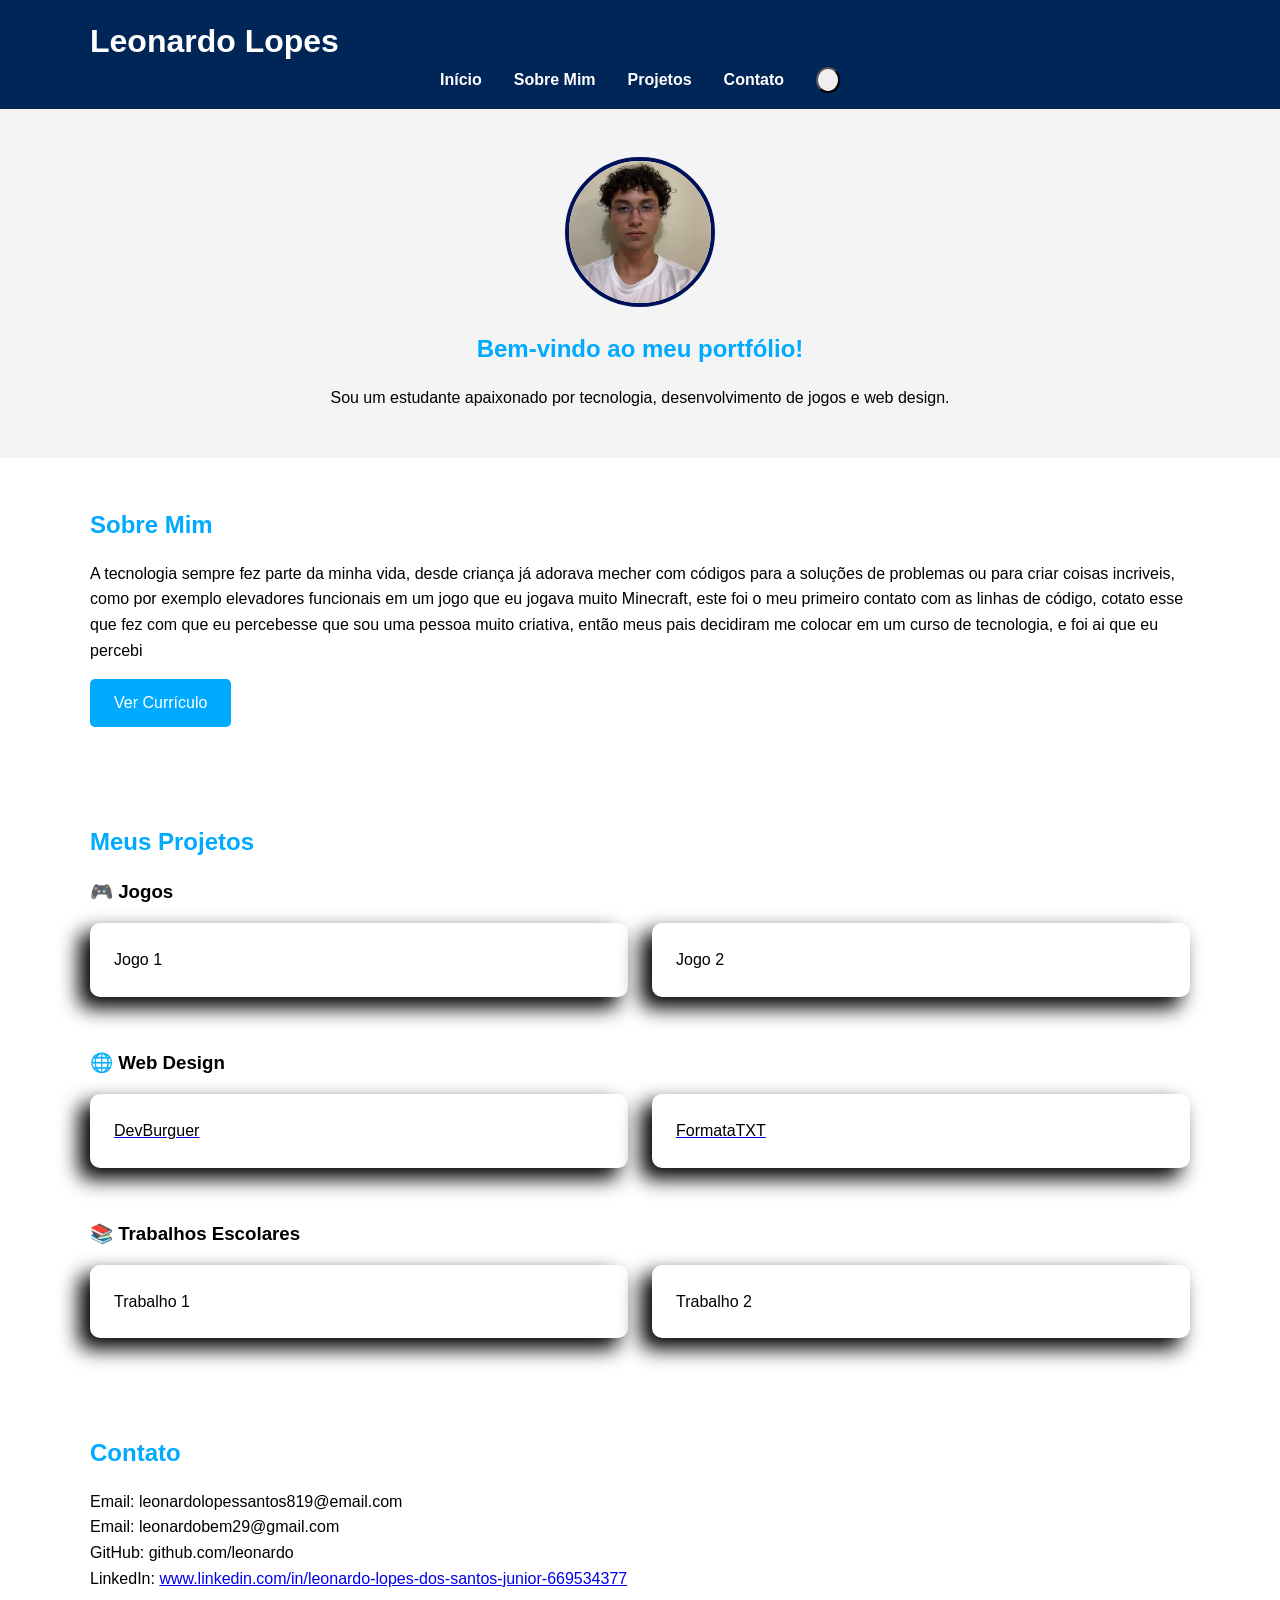
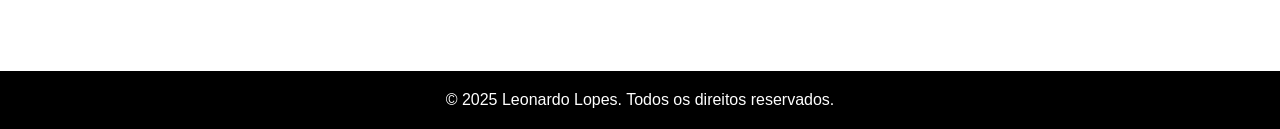
==== index.html @ fac5d2e3 "portfólio" ====
<!DOCTYPE html>
<html lang="pt-BR">
<head>
  <meta charset="UTF-8">
  <meta name="viewport" content="width=device-width, initial-scale=1.0">
  <title>Portfólio | Leonardo Lopes</title>
  <link rel="stylesheet" href="style.css">
</head>
<body>
  <header>
    <div class="container">
      <h1>Leonardo Lopes</h1>
      <nav>
        <ul>
          <li><a href="#home">Início</a></li>
          <li><a href="#sobre">Sobre Mim</a></li>
          <li><a href="#projetos">Projetos</a></li>
          <li><a href="#contato">Contato</a></li>
<button onclick="tema()" class="tema"></button>
        </ul>
      </nav>
      
    </div>

  </header>

  <section id="home" class="hero">
    <div class="container">
      <img src="./img/foto de frente quadrada 2.jpg" alt="Foto de Leonardo" class="foto">
      <h2>Bem-vindo ao meu portfólio!</h2>
      <p>Sou um estudante apaixonado por tecnologia, desenvolvimento de jogos e web design.</p>
    </div>
  </section>

  <section id="sobre" class="sobre">
    <div class="container">
      <h2>Sobre Mim</h2>
      <p>A tecnologia sempre fez parte da minha vida, desde criança já adorava mecher com códigos para a soluções de problemas ou para criar coisas incriveis, como por exemplo elevadores funcionais em um jogo que eu jogava muito Minecraft, este foi o meu primeiro contato com as linhas de código, cotato esse que fez com que eu percebesse que sou uma pessoa muito criativa, então meus pais decidiram me colocar em um curso de tecnologia, e foi ai que eu percebi </p>
      <a href="curriculo.pdf" target="_blank" class="btn">Ver Currículo</a>
    </div>
  </section>

  <section id="projetos" class="projetos">
    <div class="container">
      <h2>Meus Projetos</h2>

      <h3>🎮 Jogos</h3>
      <div class="grid">
        <div class="card">Jogo 1</div>
        <div class="card">Jogo 2</div>
      </div>
      <br><br>

      <h3>🌐 Web Design</h3>
      <div class="grid">
        <a href="./DevBurguer/totem/inicio.html">
          <div class="card">DevBurguer</div>
        </a>
        <a href="./editor com formatação/formataTXT/Formata.html">
          <div class="card">FormataTXT</div>
        </a>
      </div>
      <br><br>

      <h3>📚 Trabalhos Escolares</h3>
      <div class="grid">
        <div class="card">Trabalho 1</div>
        <div class="card">Trabalho 2</div>
      </div>
    </div>
  </section>

  <section id="contato" class="contato">
    <div class="container">
      <h2>Contato</h2>
      <p>Email: leonardolopessantos819@email.com</p>
      <p>Email: leonardobem29@gmail.com</p>
      <p>GitHub: github.com/leonardo</p>
       <p>
LinkedIn: 
<a href="https://www.linkedin.com/in/leonardo-lopes-dos-santos-junior-669534377" target="_blank">
www.linkedin.com/in/leonardo-lopes-dos-santos-junior-669534377
</a>
</p>

    </div>
  </section>

  <footer>
    <p>&copy; 2025 Leonardo Lopes. Todos os direitos reservados.</p>
  </footer>


  <script src="./script.js"></script>
</body>
</html>
---- style.css ----
* {
  margin: 0;
  padding: 0;
  box-sizing: border-box;
}

body {
  font-family: Arial, sans-serif;
  background-color: #ffffff;
  color: #000;
  line-height: 1.6;
  transition: ease 0.7s;
}

header {
  background-color: #002657;
  color: #fff;
  padding: 1rem 0;
  position: sticky;
  top: 0;
  z-index: 1000;
  transition: ease 0.7s;
}

.container {
  width: 90%;
  max-width: 1100px;
  margin: auto;
  transition: ease 0.7s;
  
}

nav ul {
  display: flex;
  list-style: none;
  justify-content: center;
  gap: 2rem;
transition: ease 0.7s;
}

nav a {
  color: #fff;
  text-decoration: none;
  font-weight: bold;
  transition: ease 0.7s;
}

nav a:hover {
  color: #00aaff;
  transition: ease 0.7s;
}

.hero {
  background-color: #f4f4f4;
  text-align: center;
  padding: 3rem 0;
  transition: ease 0.7s;
}

.foto {
  width: 150px;
  border-radius: 50%;
  border: 4px solid #00115a;
  margin-bottom: 1rem;
  transition: ease 0.7s;
}

.sobre, .projetos, .contato {
  padding: 3rem 0;
  transition: ease 0.7s;
}

h2 {
  color: #00aaff;
  margin-bottom: 1rem;
  transition: ease 0.7s;
}

.btn {
  display: inline-block;
  background-color: #00aaff;
  color: #fff;
  padding: 0.7rem 1.5rem;
  text-decoration: none;
  border-radius: 5px;
  margin-top: 1rem;
  transition: ease 0.7s;
}

.btn:hover {
  background-color: #0077cc;
  transition: ease 0.7s;
}

.grid {
  display: grid;
  grid-template-columns: repeat(auto-fit, minmax(250px, 1fr));
  gap: 1.5rem;
  margin-top: 1rem;
transition: ease 0.7s;
}

.card {
  background-color: #ffffff;
  color: #000000;
  padding: 1.5rem;
  border-radius: 10px;
  transition: transform 0.3s;
  box-shadow: -10px 10px 20px 1px black;
  transition: ease 0.7s;
}

.card:hover {
  transform: scale(1.05);
  background-color: #016496;
  color:white;
  transition: ease 0.7s;
}

footer {
  background-color: #000;
  color: #fff;
  text-align: center;
  padding: 1rem 0;
  margin-top: 2rem;
  transition: ease 0.7s;
}
.tema{
padding: 10px;
border-radius: 50%;
transition: ease 0.7s;
}

.dark-mode{
 
  background: rgb(0, 8, 51);
  color: white;
  transition: ease 0.7s;
}
.dark-mode .card{
   background-color: #0b2fff;
  color: #c6eaff;
  padding: 1.5rem;
  border-radius: 10px;
  box-shadow: -8px 7px 0px  rgb(255, 255, 255);
  transition: ease 0.7s;
}
.dark-mode .card:hover{

  transform: scale(1.05);
  background-color: #435fff;
  color:white;
transition: ease 0.7s;


}
.dark-mode .hero{
background-color: rgb(25, 29, 59);

transition: ease 0.7s;
}
.dark-mode .foto {
  width: 150px;
  border-radius: 50%;
  border: 4px solid #627efd;
  margin-bottom: 1rem;
  transition: ease 0.7s;
}
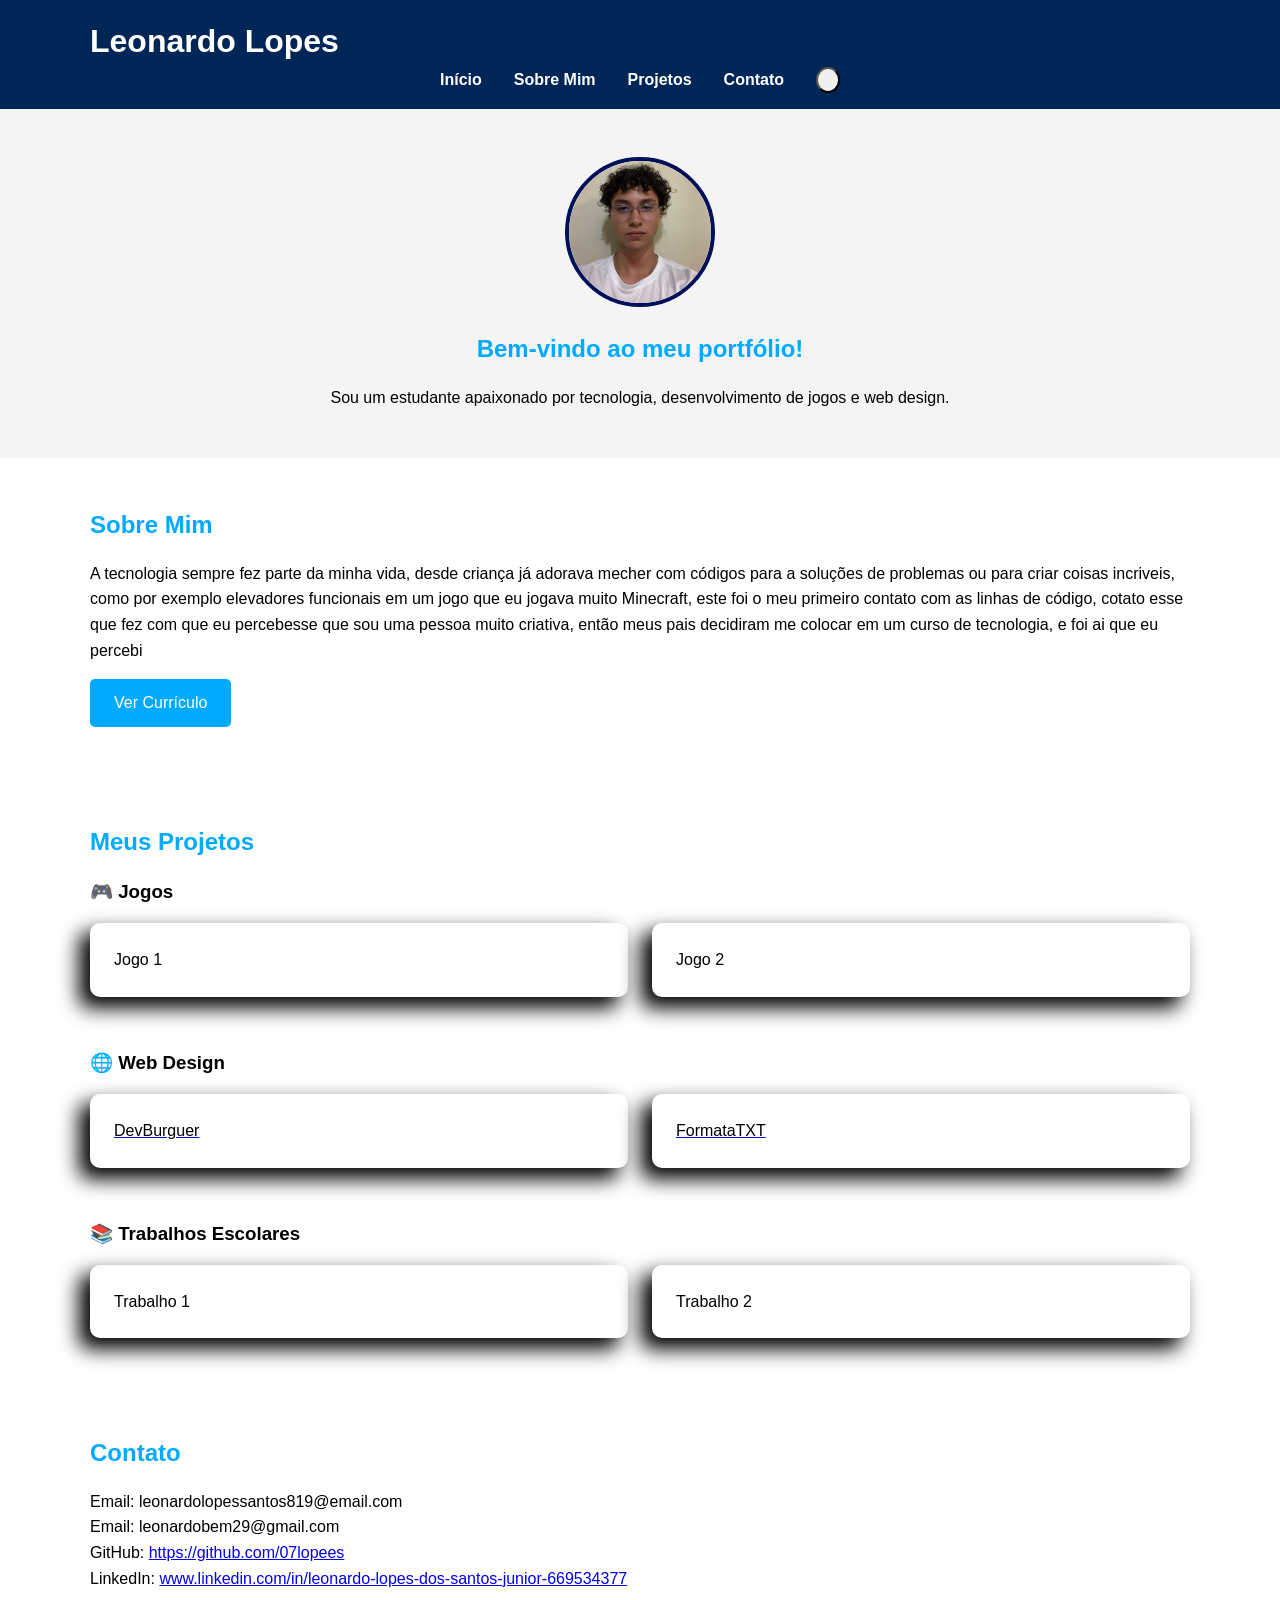
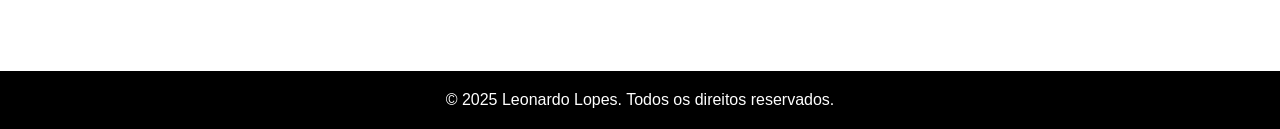
==== commit 83f8efd1: "Update index.html" ====
--- a/index.html
+++ b/index.html
@@ -36,7 +36,7 @@
     <div class="container">
       <h2>Sobre Mim</h2>
       <p>A tecnologia sempre fez parte da minha vida, desde criança já adorava mecher com códigos para a soluções de problemas ou para criar coisas incriveis, como por exemplo elevadores funcionais em um jogo que eu jogava muito Minecraft, este foi o meu primeiro contato com as linhas de código, cotato esse que fez com que eu percebesse que sou uma pessoa muito criativa, então meus pais decidiram me colocar em um curso de tecnologia, e foi ai que eu percebi </p>
-      <a href="curriculo.pdf" target="_blank" class="btn">Ver Currículo</a>
+       <a href="./currículo de Leonardo Lopes Dos Santos Junior.pdf" class="btn">Ver Currículo</a>
     </div>
   </section>
 
@@ -75,7 +75,7 @@
       <h2>Contato</h2>
       <p>Email: leonardolopessantos819@email.com</p>
       <p>Email: leonardobem29@gmail.com</p>
-      <p>GitHub: github.com/leonardo</p>
+      <p>GitHub: <a href="https://github.com/07lopees">https://github.com/07lopees</a></p>
        <p>
 LinkedIn: 
 <a href="https://www.linkedin.com/in/leonardo-lopes-dos-santos-junior-669534377" target="_blank">
@@ -94,3 +94,5 @@
   <script src="./script.js"></script>
 </body>
 </html>
+
+
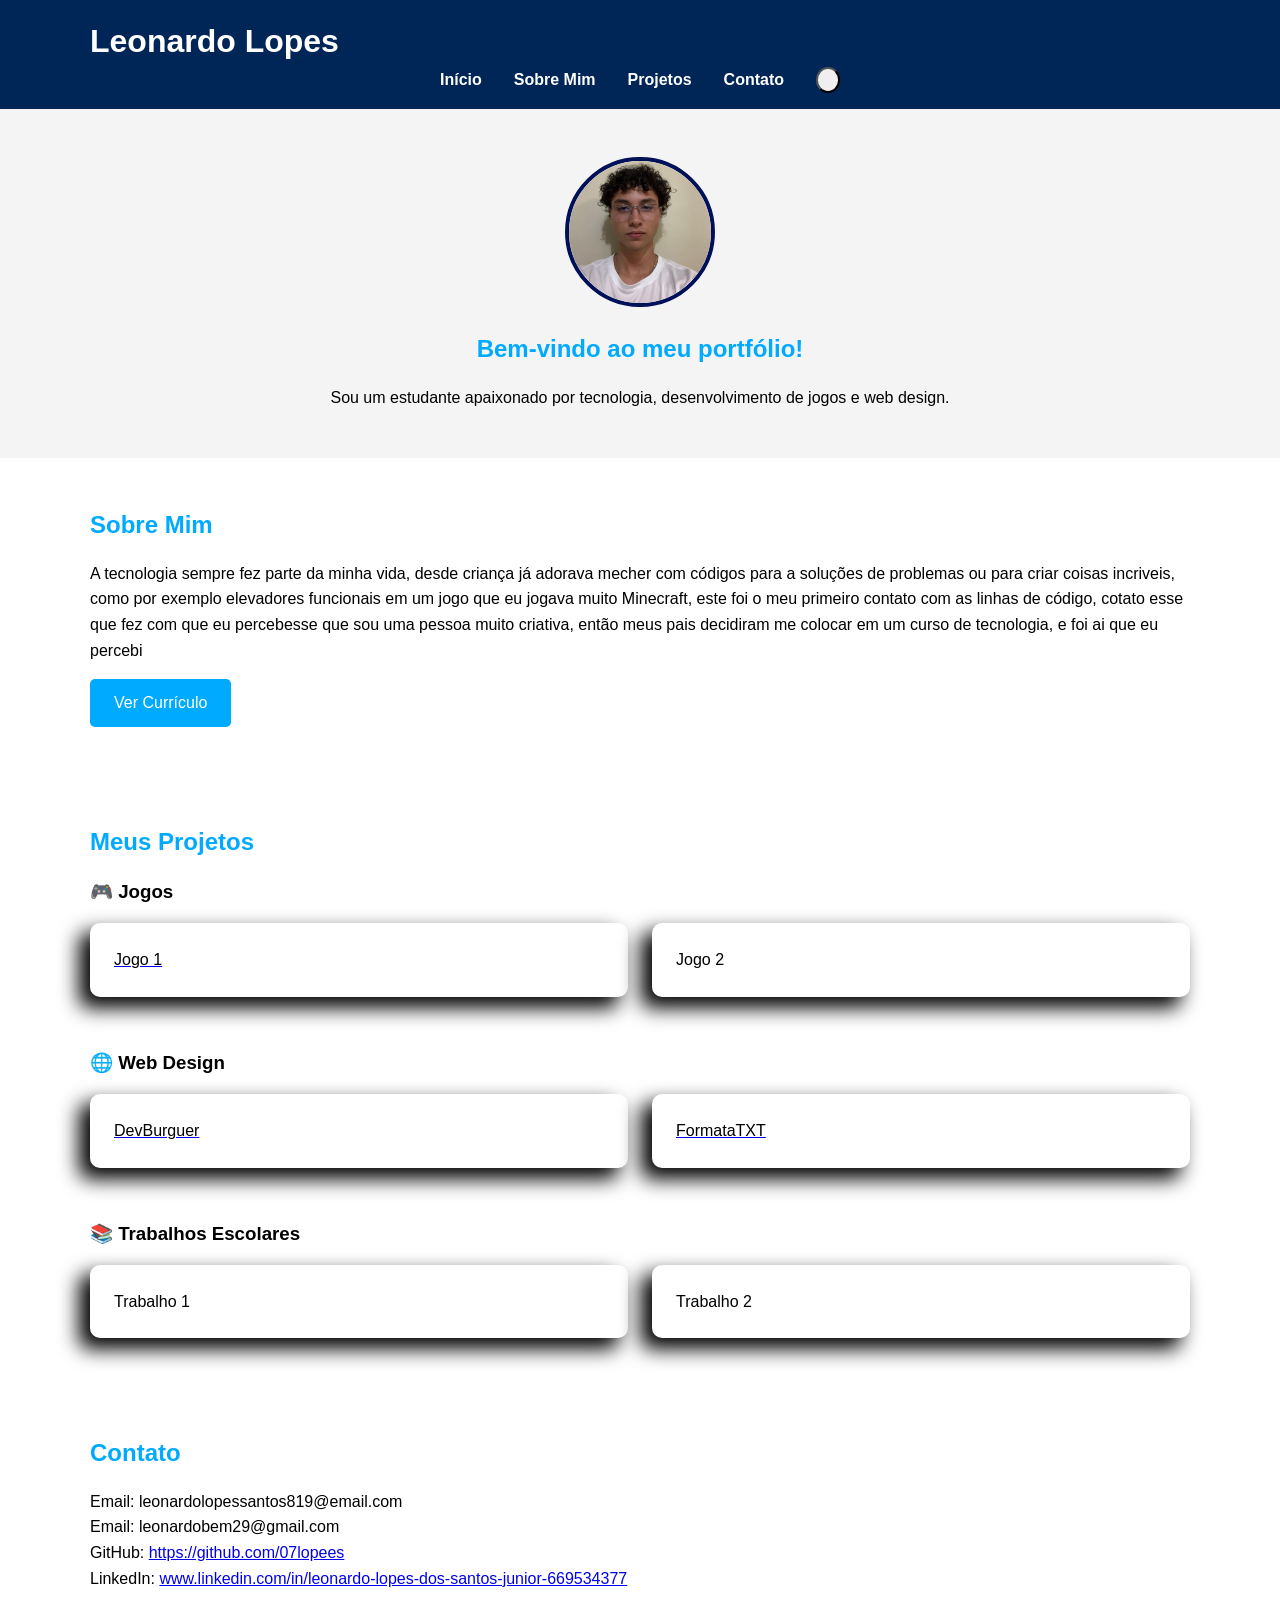
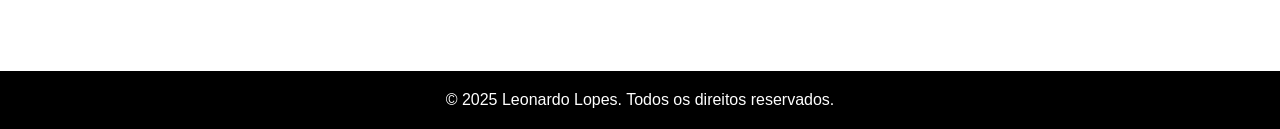
==== commit 4acc1e52: "Update index.html" ====
--- a/index.html
+++ b/index.html
@@ -46,7 +46,11 @@
 
       <h3>🎮 Jogos</h3>
       <div class="grid">
+        <a href = "./projeto da igreja/index.html">
+          
         <div class="card">Jogo 1</div>
+        </a>
+     
         <div class="card">Jogo 2</div>
       </div>
       <br><br>
@@ -75,7 +79,7 @@
       <h2>Contato</h2>
       <p>Email: leonardolopessantos819@email.com</p>
       <p>Email: leonardobem29@gmail.com</p>
-      <p>GitHub: <a href="https://github.com/07lopees">https://github.com/07lopees</a></p>
+      <p>GitHub: <a href="https://github.com/07lopees" target="_blank">https://github.com/07lopees</a></p>
        <p>
 LinkedIn: 
 <a href="https://www.linkedin.com/in/leonardo-lopes-dos-santos-junior-669534377" target="_blank">
@@ -96,3 +100,5 @@
 </html>
 
 
+
+
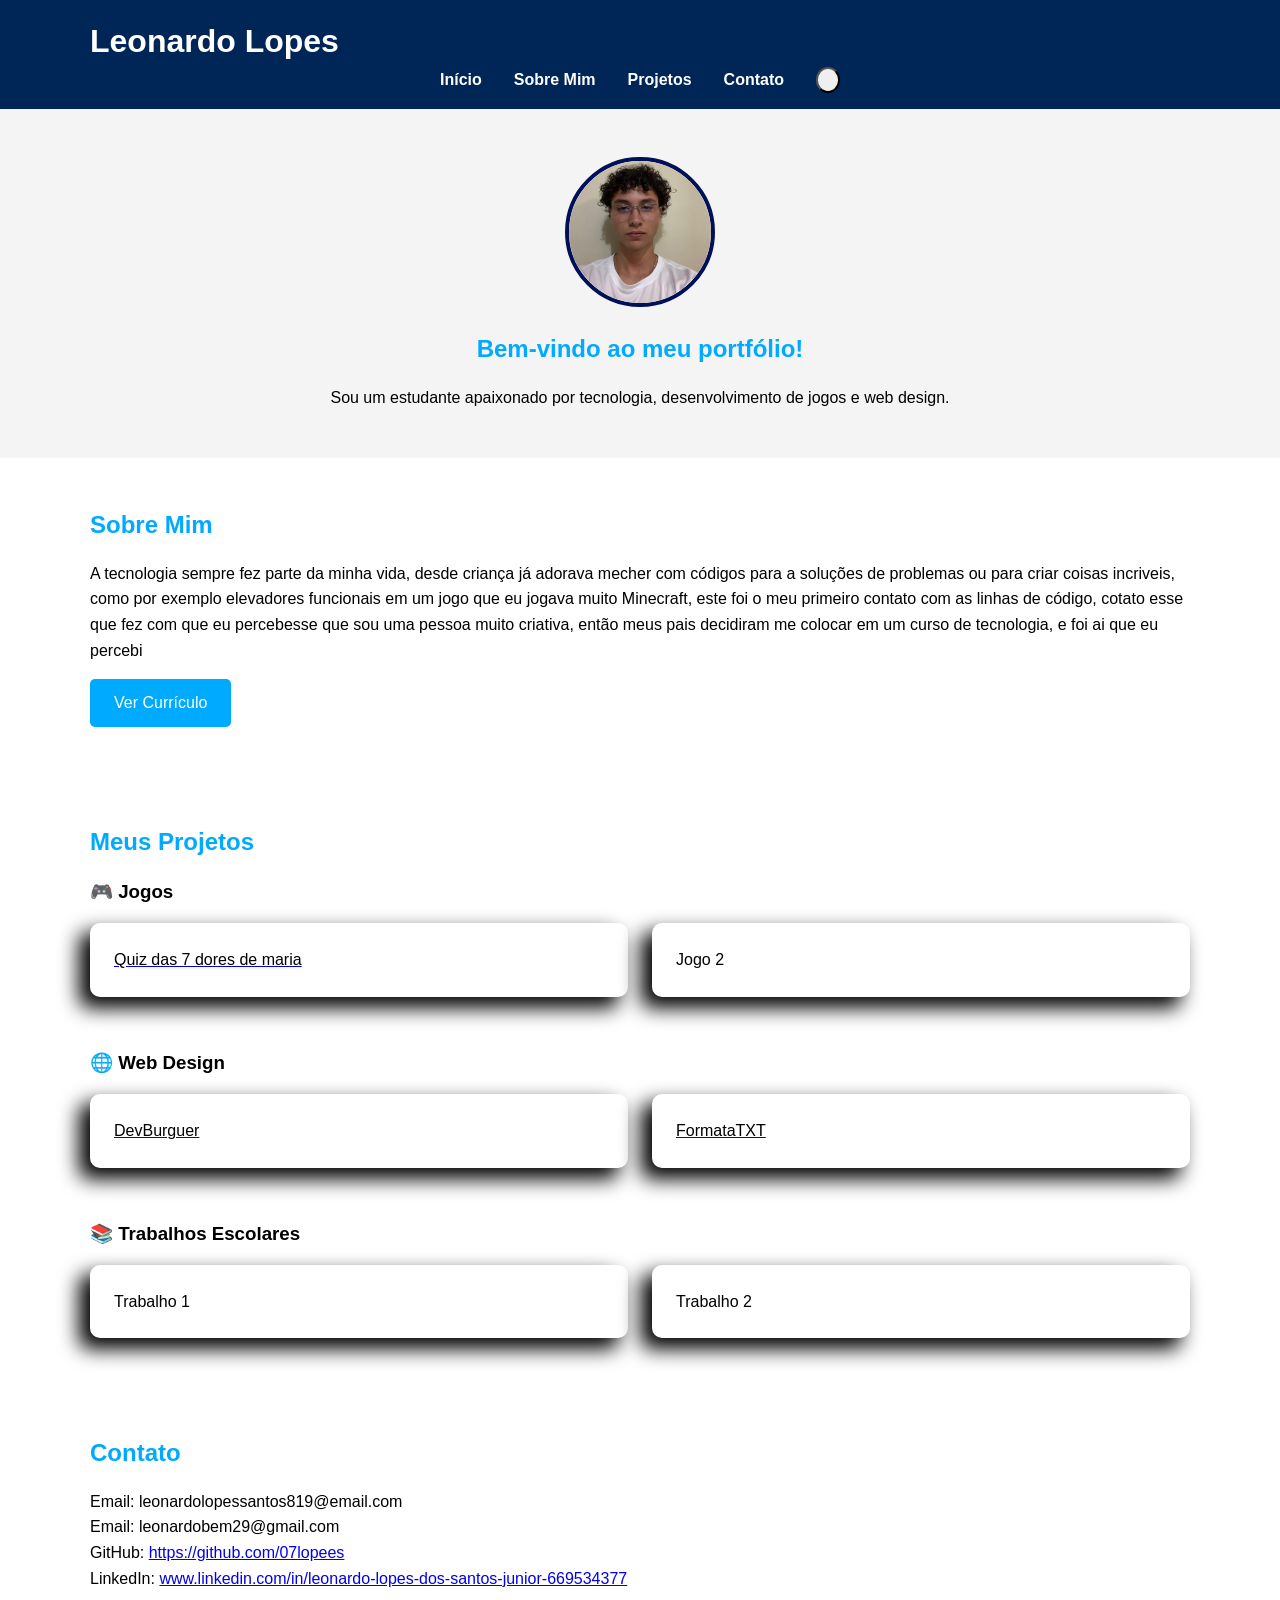
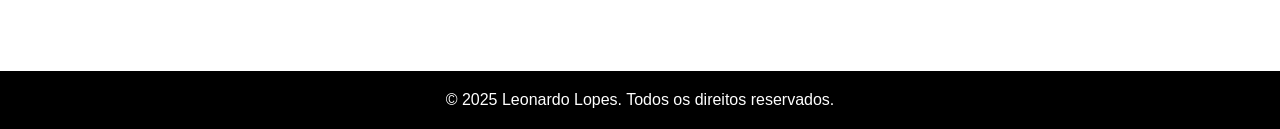
==== commit 05ef1cdc: "Update index.html" ====
--- a/index.html
+++ b/index.html
@@ -48,7 +48,7 @@
       <div class="grid">
         <a href = "./projeto da igreja/index.html">
           
-        <div class="card">Jogo 1</div>
+        <div class="card">Quiz das 7 dores de maria</div>
         </a>
      
         <div class="card">Jogo 2</div>
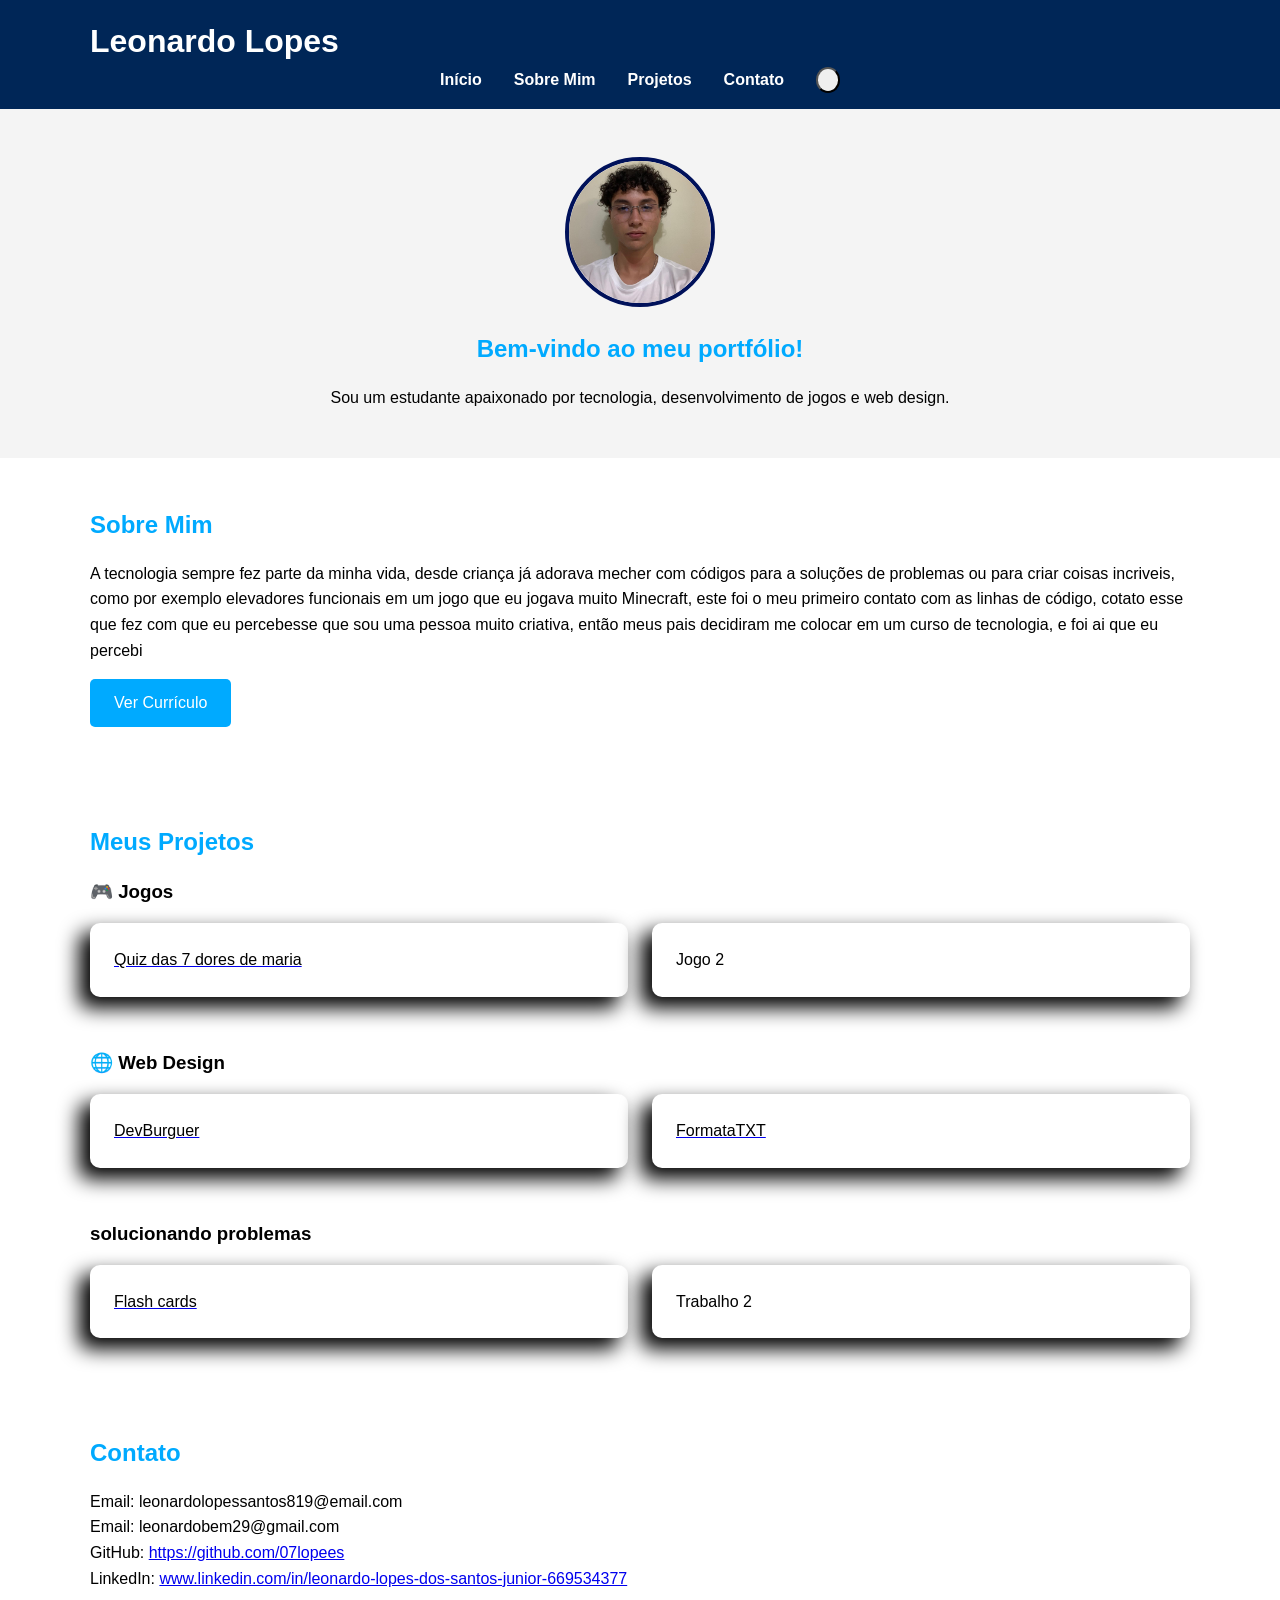
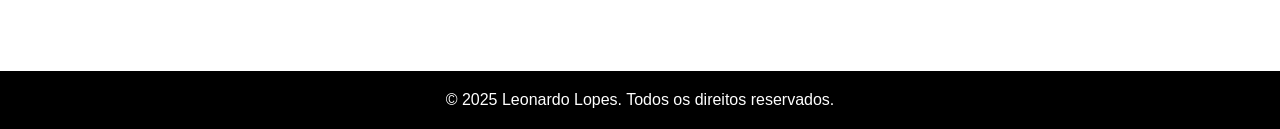
==== commit 235c5f7e: "Update index.html" ====
--- a/index.html
+++ b/index.html
@@ -66,9 +66,12 @@
       </div>
       <br><br>
 
-      <h3>📚 Trabalhos Escolares</h3>
+      <h3>solucionando problemas</h3>
       <div class="grid">
-        <div class="card">Trabalho 1</div>
+        <a href="./ajudando minha namorada/index.html">
+        <div class="card">Flash cards</div>
+        </a>
+        
         <div class="card">Trabalho 2</div>
       </div>
     </div>
